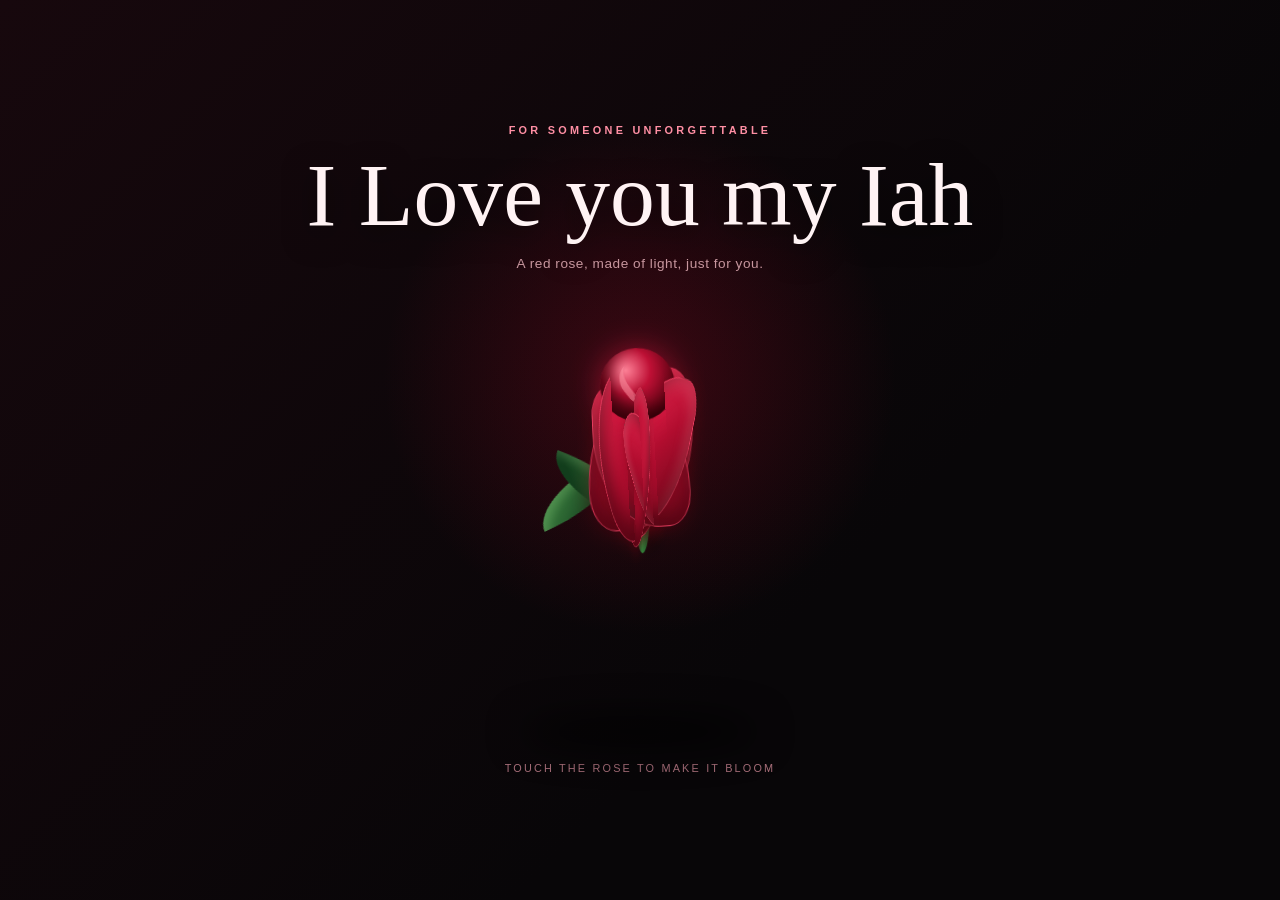
==== iah.html @ 13e557ef "added new project website and edit details; added socials with buttons, updated the photo, add work " ====
<!doctype html>
<html lang="en">
<head>
	<meta charset="UTF-8">
	<meta name="viewport" content="width=device-width, initial-scale=1.0">
	<title>I Love you my Iah</title>
	<style>
		:root {
			color-scheme: dark;
			--rose-deep: #570714;
			--rose: #b20d2f;
			--rose-light: #ff315d;
			--rose-glow: rgba(255, 25, 75, 0.42);
			--ink: #fff3f4;
			--muted: #c7969e;
		}

		* { box-sizing: border-box; }

		body {
			min-height: 100vh;
			margin: 0;
			overflow: hidden;
			display: grid;
			place-items: center;
			background: #10070a;
			color: var(--ink);
			font-family: Georgia, 'Times New Roman', serif;
		}

		body::before {
			content: '';
			position: fixed;
			inset: 0;
			pointer-events: none;
			background: radial-gradient(circle at 50% 42%, rgba(130, 9, 31, 0.4), transparent 31%), linear-gradient(135deg, #17080d, #080608 65%);
		}

		.scene {
			position: relative;
			z-index: 1;
			width: min(92vw, 760px);
			min-height: 92vh;
			display: flex;
			flex-direction: column;
			align-items: center;
			justify-content: center;
			text-align: center;
			perspective: 1000px;
		}

		.eyebrow {
			margin: 0 0 1rem;
			color: #ff8fa4;
			font: 600 0.68rem/1 Arial, sans-serif;
			letter-spacing: 0.3em;
			text-transform: uppercase;
		}

		h1 {
			margin: 0;
			font-size: clamp(2.5rem, 7vw, 5.7rem);
			font-weight: 400;
			line-height: 0.96;
			letter-spacing: 0;
			text-shadow: 0 8px 30px rgba(0, 0, 0, 0.6);
		}

		.subtitle {
			margin: 1rem 0 0;
			color: var(--muted);
			font: 0.85rem/1.5 Arial, sans-serif;
			letter-spacing: 0.04em;
		}

		.rose-wrap {
			position: relative;
			width: min(76vw, 430px);
			height: min(68vh, 470px);
			margin: 0.5rem 0 0.6rem;
			transform-style: preserve-3d;
			cursor: pointer;
		}

		.rose-wrap::after {
			content: '';
			position: absolute;
			left: 50%;
			bottom: 1%;
			width: 56%;
			height: 7%;
			transform: translateX(-50%);
			border-radius: 50%;
			background: rgba(0, 0, 0, 0.7);
			filter: blur(18px);
		}

		.rose {
			position: absolute;
			top: 8%;
			left: 50%;
			width: 230px;
			height: 240px;
			transform: translateX(-50%) rotateX(8deg) rotateZ(-3deg);
			transform-style: preserve-3d;
			transition: transform 1s cubic-bezier(.2, .8, .2, 1);
			animation: float 5s ease-in-out infinite;
		}

		.rose-wrap:hover .rose,
		.rose-wrap.bloomed .rose {
			transform: translateX(-50%) rotateX(8deg) rotateZ(3deg) scale(1.08);
		}

		.petal {
			position: absolute;
			left: 50%;
			bottom: 12%;
			width: 105px;
			height: 160px;
			border-radius: 80% 22% 70% 25%;
			border: 1px solid rgba(255, 113, 137, 0.35);
			background: linear-gradient(135deg, var(--rose-light), var(--rose) 48%, var(--rose-deep));
			box-shadow: inset 12px -12px 25px rgba(45, 0, 7, 0.6), inset -8px 8px 15px rgba(255, 135, 154, 0.25), 0 5px 18px rgba(93, 0, 16, 0.4);
			transform-origin: 50% 90%;
			transform-style: preserve-3d;
		}

		.petal:nth-child(1) { transform: translateX(-50%) rotateY(0deg) rotateZ(0deg) translateZ(18px); }
		.petal:nth-child(2) { transform: translateX(-50%) rotateY(55deg) rotateZ(-24deg) translateZ(3px); }
		.petal:nth-child(3) { transform: translateX(-50%) rotateY(-55deg) rotateZ(24deg) translateZ(3px); }
		.petal:nth-child(4) { transform: translateX(-50%) rotateY(105deg) rotateZ(-45deg) translateZ(-15px) scale(.9); }
		.petal:nth-child(5) { transform: translateX(-50%) rotateY(-105deg) rotateZ(45deg) translateZ(-15px) scale(.9); }
		.petal:nth-child(6) { transform: translateX(-50%) rotateY(180deg) rotateZ(0deg) translateZ(-25px) scale(.88); }

		.center {
			position: absolute;
			z-index: 4;
			left: 50%;
			top: 30%;
			width: 72px;
			height: 72px;
			transform: translate(-50%, -50%) translateZ(42px);
			border-radius: 50%;
			background: radial-gradient(circle at 35% 30%, #ff8298, #bf1035 35%, #4b000c 78%);
			box-shadow: 0 0 28px var(--rose-glow), inset 8px -10px 16px rgba(37, 0, 5, 0.75);
		}

		.center::after {
			content: '';
			position: absolute;
			inset: 13px 18px 19px 20px;
			border-radius: 50% 30% 55% 35%;
			border-left: 7px solid rgba(255, 147, 163, 0.55);
			transform: rotate(-35deg);
		}

		.stem {
			position: absolute;
			z-index: -1;
			left: 50%;
			top: 46%;
			width: 17px;
			height: 51%;
			border-radius: 50%;
			transform: translateX(-50%) rotate(3deg) translateZ(-20px);
			background: linear-gradient(90deg, #0d421d, #2f8b3d 48%, #123e1d);
			box-shadow: 7px 0 16px rgba(0, 0, 0, 0.5);
		}

		.leaf {
			position: absolute;
			z-index: -1;
			top: 68%;
			left: 50%;
			width: 105px;
			height: 43px;
			border-radius: 100% 0 100% 0;
			background: linear-gradient(135deg, #4f9d50, #123d1c 70%);
			box-shadow: inset 5px 5px 8px rgba(167, 227, 143, 0.2);
			transform-origin: 0 100%;
		}

		.leaf-left { transform: translateX(-95%) rotate(-22deg) translateZ(-12px); }
		.leaf-right { transform: translateX(-5%) rotate(24deg) scaleX(-1) translateZ(-12px); }

		.prompt {
			color: #a86f7a;
			font: 0.68rem/1.2 Arial, sans-serif;
			letter-spacing: 0.2em;
			text-transform: uppercase;
		}

		@keyframes float {
			0%, 100% { margin-top: 0; }
			50% { margin-top: -10px; }
		}

		@media (prefers-reduced-motion: reduce) {
			.rose { animation: none; transition: none; }
		}

		@media (max-height: 700px) {
			.scene { min-height: 100vh; }
			.rose-wrap { height: 52vh; }
			.rose { top: 0; transform: translateX(-50%) scale(.8); }
			.rose-wrap:hover .rose, .rose-wrap.bloomed .rose { transform: translateX(-50%) scale(.86); }
		}
	</style>
</head>
<body>
	<main class="scene">
		<p class="eyebrow">For someone unforgettable</p>
		<h1>I Love you my Iah</h1>
		<p class="subtitle">A red rose, made of light, just for you.</p>

		<div class="rose-wrap" id="roseScene" role="button" tabindex="0" aria-label="Make the rose bloom">
			<div class="rose">
				<div class="petal"></div>
				<div class="petal"></div>
				<div class="petal"></div>
				<div class="petal"></div>
				<div class="petal"></div>
				<div class="petal"></div>
				<div class="center"></div>
				<div class="stem"></div>
				<div class="leaf leaf-left"></div>
				<div class="leaf leaf-right"></div>
			</div>
		</div>

		<div class="prompt">Touch the rose to make it bloom</div>
	</main>
	<script>
		const roseScene = document.getElementById('roseScene');

		function bloom() {
			roseScene.classList.toggle('bloomed');
		}

		roseScene.addEventListener('click', bloom);
		roseScene.addEventListener('keydown', event => {
			if (event.key === 'Enter' || event.key === ' ') {
				event.preventDefault();
				bloom();
			}
		});
	</script>
</body>
</html>
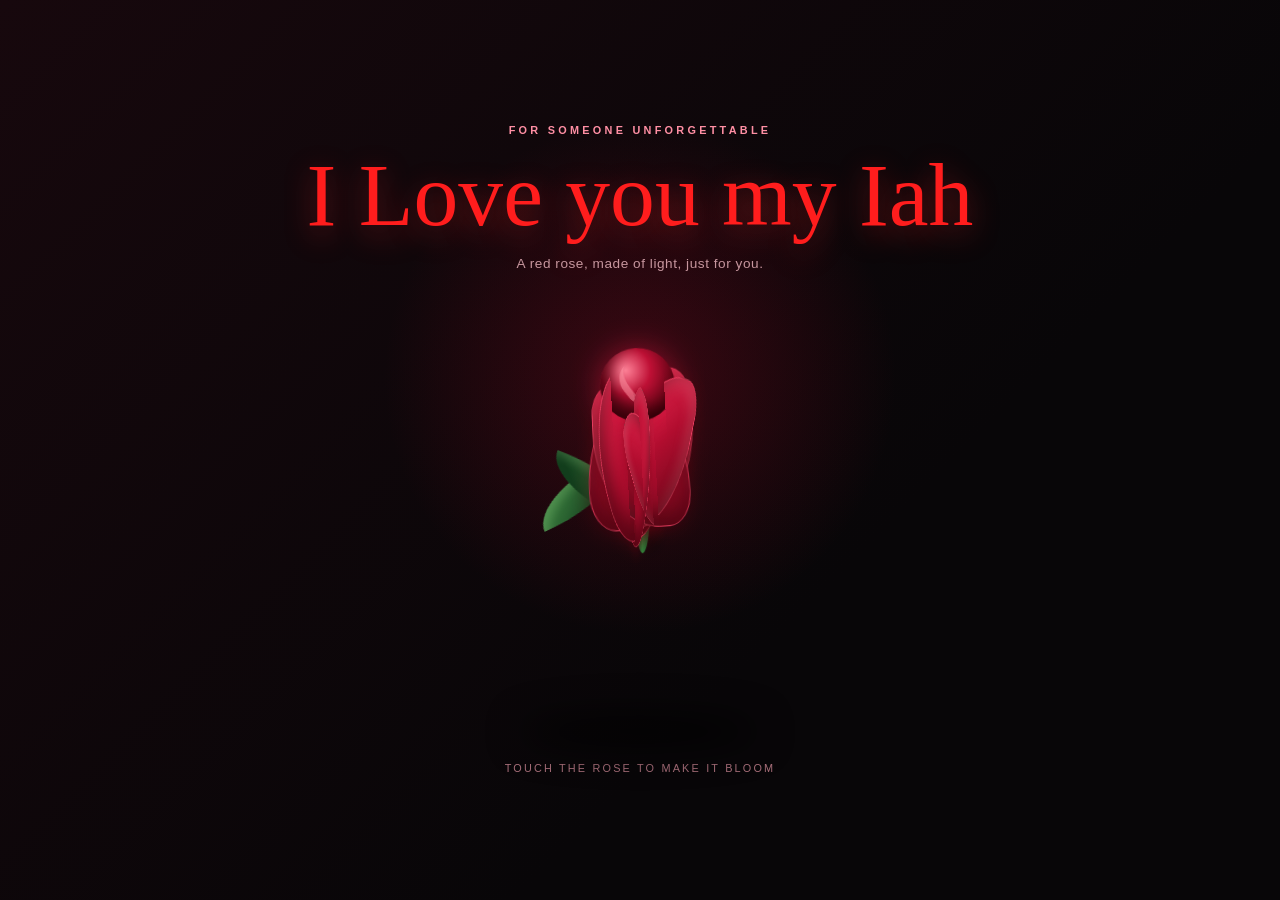
==== commit 746faafc: "added audio and changed the color of the flowers" ====
--- a/iah.html
+++ b/iah.html
@@ -13,6 +13,7 @@
 			--rose-glow: rgba(255, 25, 75, 0.42);
 			--ink: #fff3f4;
 			--muted: #c7969e;
+			--ily-red: #ff1d1d;
 		}
 
 		* { box-sizing: border-box; }
@@ -59,11 +60,12 @@
 
 		h1 {
 			margin: 0;
+			color: var(--ily-red);
 			font-size: clamp(2.5rem, 7vw, 5.7rem);
 			font-weight: 400;
 			line-height: 0.96;
 			letter-spacing: 0;
-			text-shadow: 0 8px 30px rgba(0, 0, 0, 0.6);
+			text-shadow: 0 8px 30px rgba(255, 40, 40, 0.42);
 		}
 
 		.subtitle {
